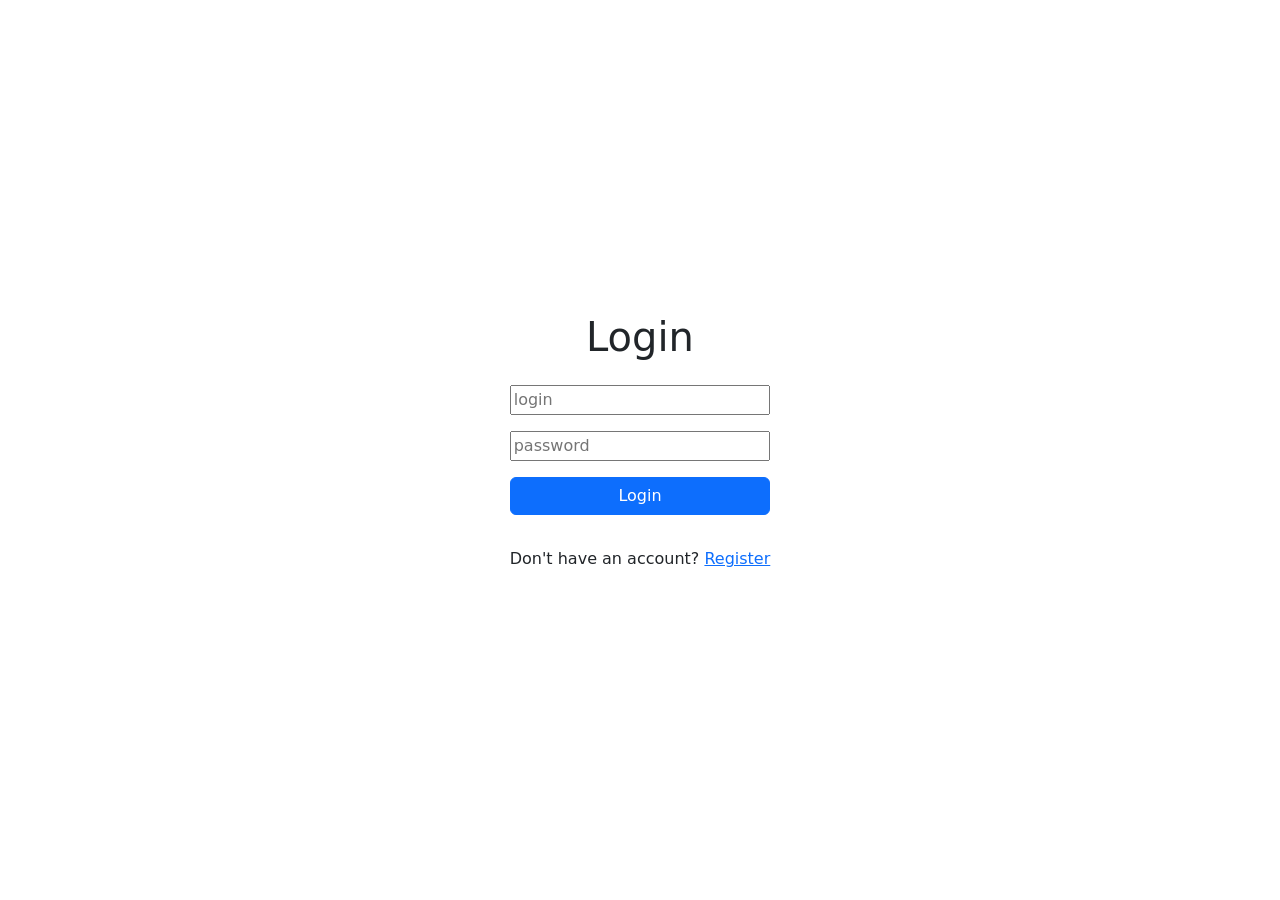
==== login.html @ 59c333aa "types" ====
<!DOCTYPE html>
<html lang="en">
<head>
    <meta charset="UTF-8">
    <meta name="viewport" content="width=device-width, initial-scale=1.0">
    <link href="https://cdn.jsdelivr.net/npm/bootstrap@5.2.3/dist/css/bootstrap.min.css" rel="stylesheet" integrity="sha384-rbsA2VBKQhggwzxH7pPCaAqO46MgnOM80zW1RWuH61DGLwZJEdK2Kadq2F9CUG65" crossorigin="anonymous">
    <script src="https://cdn.jsdelivr.net/npm/bootstrap@5.2.3/dist/js/bootstrap.bundle.min.js" integrity="sha384-kenU1KFdBIe4zVF0s0G1M5b4hcpxyD9F7jL+jjXkk+Q2h455rYXK/7HAuoJl+0I4" crossorigin="anonymous"></script>
    <link rel="stylesheet" href="css/style.css">
    <title>Borodin RA</title>
</head>
<body>
    <div class="container d-flex justify-content-center align-items-center vh-100">
        <div class="row">
            <div class="col-12 text-center">
                <h1 class="mb-4">Login</h1>
                <form action="/login.html" method="POST" class="d-flex flex-column gap-3">
                    <input type="text" name="login" class="form-control-hacker-input" placeholder="login">
                    <input type="password" name="password" class="form-control-hacker-input" placeholder="password">
                    <button class="btn btn-primary" type="submit" name='submit'>Login</button>
                    <p class="mt-3">Don't have an account? <a href="/registration.html">Register</a></p>           
                </form>
            </div>
        </div>
    </div>
</body>
</html>
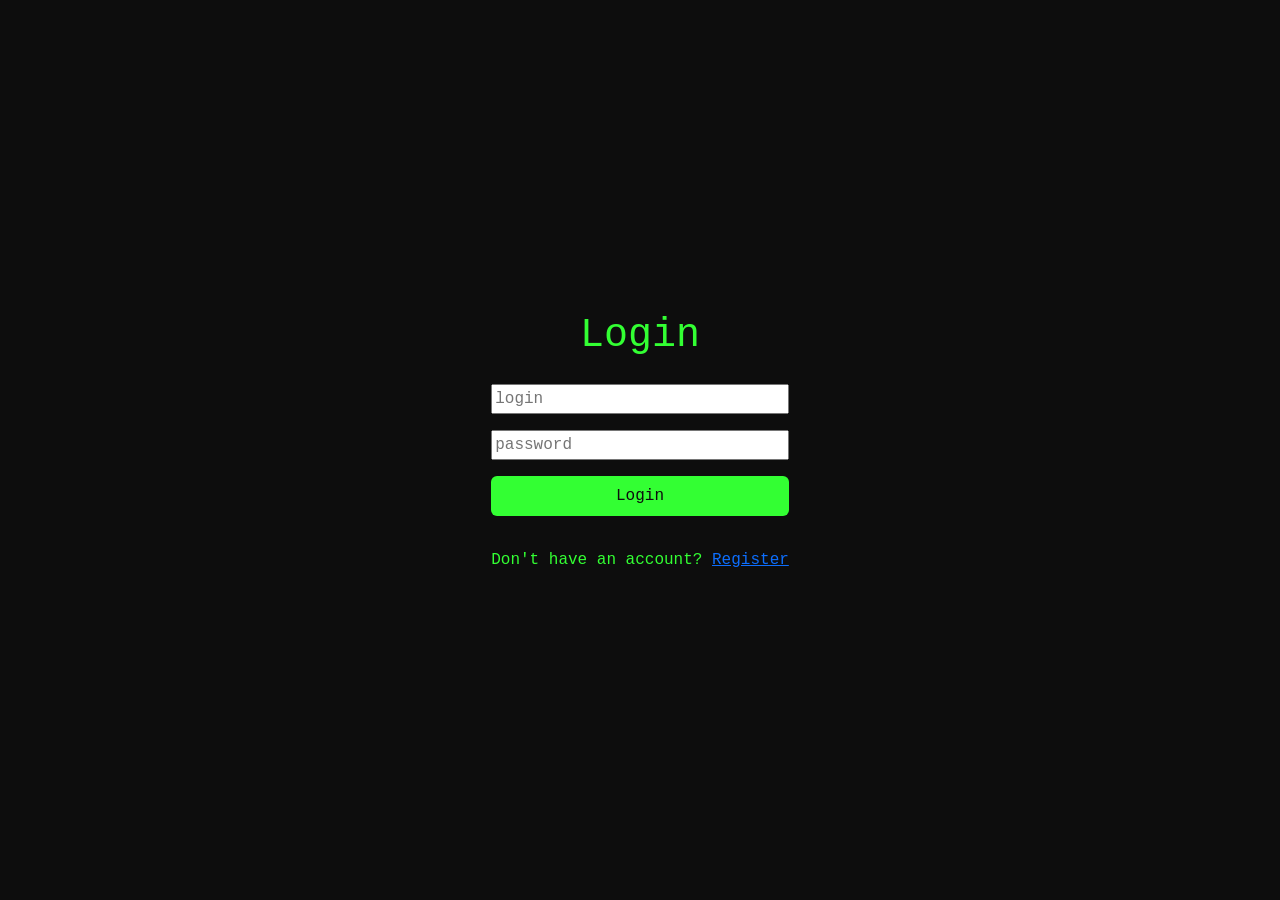
==== commit 8b1b1ae4: "fixes" ====
--- a/login.html
+++ b/login.html
@@ -17,7 +17,7 @@
                     <input type="text" name="login" class="form-control-hacker-input" placeholder="login">
                     <input type="password" name="password" class="form-control-hacker-input" placeholder="password">
                     <button class="btn btn-primary" type="submit" name='submit'>Login</button>
-                    <p class="mt-3">Don't have an account? <a href="/registration.html">Register</a></p>           
+                    <p class="mt-3">Don't have an account? <a href="./registration.html">Register</a></p>           
                 </form>
             </div>
         </div>
--- a/css/style.css
+++ b/css/style.css
@@ -0,0 +1,115 @@
+body {
+background-color: #0d0d0d; /* почти чёрный фон */
+color: #3f3; /* зелёный цвет текста */
+font-family: 'Courier New', monospace; /* шрифт как в терминале */
+margin: 0; /* обнуление внешних отступов /
+padding: 0; /* обнуление внутренних отступов */
+}
+
+.container {
+max-width: 800px; /* максимальная ширина 800px */
+margin: 0 auto; /* центрирует контейнер горизонтально */
+padding: 20px; /* внутренний отступ со всех сторон */
+}
+
+h1, h2 {
+color: #3f3; /* зелёный цвет текста */
+text-align: center; /* текст по центру */
+}
+
+.navbar {
+border-bottom: 2px solid #3f3; /* нижняя зелёная граница толщиной 2px */
+}
+
+.me-2 {
+width: 5%; /* логотип занимает 5% от родительского блока */
+}
+
+.hacker-img {
+max-width: 50%; /* изображение занимает до 50% ширины родителя */
+height: auto; /* высота автоматически пропорциональна ширине */
+border: 2px solid #3f3; /* зелёная граница */
+box-shadow: 0 0 10px #3f3; /* зелёное свечение вокруг изображения */
+}
+
+.story-container {
+display: flex; /* элементы располагаются горизонтально (в ряд) */
+align-items: center; /* вертикальное выравнивание по центру */
+justify-content: space-between; /* распределение пространства между элементами */
+margin-bottom: 20px; /* нижний отступ */
+}
+
+.story-text {
+max-width: 50%; /* текст занимает до 50% родительского блока */
+text-align: left; /* выравнивание текста слева */
+}
+
+.btn-primary {
+background-color: #3f3; /* зелёный фон кнопки */
+border: none; /* убираем границу */
+color: #0d0d0d; /* тёмный цвет текста */
+padding: 0.5rem 1rem; /* внутренние отступы (8px сверху/снизу, 16px слева/справа) */
+font-size: 1rem; /* размер шрифта 16px */
+cursor: pointer; /* курсор-рука при наведении */
+transition: background-color 0.3s ease; /* плавная анимация изменения фона */
+}
+.btn-primary:hover {
+  background-color: #28cc28; /* при наведении фон становится более тёмно-зелёным */
+}
+
+.hacker-input {
+background-color: #0d0d0d; /* чёрный фон полей ввода */
+border: 1px solid #3f3; /* зелёная граница */
+color: #3f3; /* зелёный текст */
+padding: 0.5rem; /* отступ внутри полей */
+font-family: 'Courier New', monospace; /* шрифт терминала */
+}
+.hacker-input::placeholder {
+color: #3f3; /* зелёный цвет текста подсказки */
+opacity: 0.7; /* немного прозрачности подсказке */
+}
+.hacker-input:focus {
+background-color: #0d0d0d; /* фон не меняется при фокусе */
+border-color: #28cc28; /* граница становится более ярко-зелёной */
+box-shadow: 0 0 5px #3f3; /* зелёное свечение вокруг поля */
+color: #3f3; /* цвет текста остаётся зелёным */
+}
+
+.form-group {
+margin-bottom: 1rem; /* нижний отступ между элементами формы */
+}
+
+.form-label {
+color: #3f3; /* зелёный цвет текста меток */
+margin-bottom: 0.5rem; /* небольшой нижний отступ */
+}
+
+.btn-outline-danger {
+border-color: #dc3545; /* красная граница */
+color: #dc3545; /* красный текст */
+transition: all 0.3s ease; /* плавный переход всех изменений */
+}
+.btn-outline-danger:hover {
+background-color: #dc3545; /* красный фон при наведении */
+color: #fff; /* белый текст при наведении */
+}
+
+.hacker-input[type="file"] {
+padding: 0.5rem; /* внутренний отступ */
+border: 1px solid #3f3; /* зелёная граница */
+color: #3f3; /* зелёный текст */
+background-color: #0d0d0d; /* чёрный фон */
+font-family: 'Courier New', monospace; /* шрифт терминала */
+}
+.hacker-input[type="file"]::file-selector-button {
+background-color: #3f3; /* зелёный фон кнопки выбора файла */
+border: none; /* нет границы */
+color: #0d0d0d; /* тёмный текст */
+padding: 0.5rem 1rem; /* отступы */
+font-family: 'Courier New', monospace; /* шрифт терминала */
+cursor: pointer; /* курсор в виде руки */
+transition: background-color 0.3s ease; /* плавная анимация фона */
+}
+.hacker-input[type="file"]::file-selector-button:hover {
+background-color: #28cc28; /* при наведении более тёмный зелёный фон */
+}
